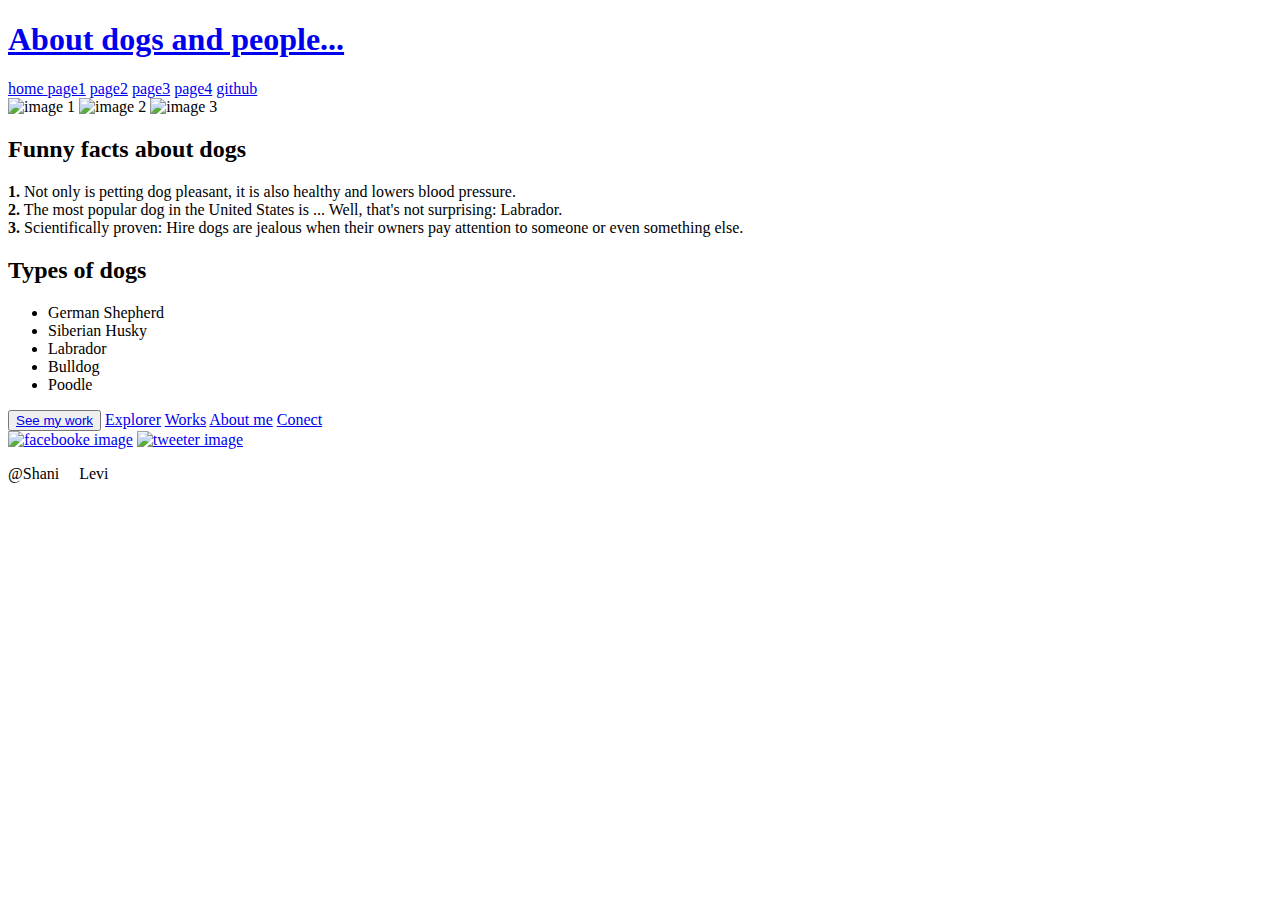
==== index.html @ 331afb94 "commit" ====
<!DOCTYPE html>
<html lang="en">
<head>
    <meta charset="UTF-8">
    <link rel="stylesheet" href="includes/style.css">
    <meta name="viewport" content="width=device-width, initial-scale=1.0">
    <link rel="stylesheet" href="https://fonts.googleapis.com/css?family=Sofia">
    <title>Dog HomePage</title>
</head>
<body>
    <header>
        <a id="logo" href= "index.html" > <h1>About dogs and people...</h1> </a> 
        <nav>
            <a  href= "index.html" target="_self" > home </a> 
			<a  href= "layout1.html" target="_self" > page1</a> 
			<a  href= "layout2.html" target="_self" > page2</a> 
			<a  href= "layout3.html" target="_self" > page3</a> 
			<a  href= "layout4.html" target="_self" > page4</a> 
			<a  href= "https://github.com/shani24levi" target="_blank" > github</a> 
        </nav>
    </header>

    <main>
        <section class="imageStyle">
            <img src="images/p1.jpg" alt="image 1"> 
            <img src="images/p2.jpg" alt="image 2">
            <img src="images/p3.jpg" alt="image 3">
        </section>

        <section class="aboutME">
            <h2>Funny facts about dogs</h2>
            <p>
                <b>1.</b> Not only is petting dog pleasant, it is also healthy and lowers blood pressure.<br> 
                <b>2.</b> The most popular dog in the United States is ... Well, that's not surprising: Labrador.<br> 
                <b>3.</b> Scientifically proven: Hire dogs are jealous when their owners pay attention to someone or even something else.
            </p>
        </section>

        <section class="dogsTypes">
            <h2>Types of dogs</h2>
            <ul>
                <li>
                    <i class="german"></i>
                    <span> German Shepherd </span>
                </li>

                <li>
                    <i class="husky"></i>
                    <span> Siberian Husky </span>
                </li>
            
                <li>
                    <i class="labrador"></i>
                    <span> Labrador </span>
                </li>

                <li>
                    <i class="bulldog"></i>
                    <span> Bulldog </span>
                </li>
                <li>
                    <i class="poodle"></i>
                    <span> Poodle </span>
                </li>
            </ul>
        </section>
    </main>

    <footer>
        <button> <a href= "https://github.com/shani24levi" target="_blank" > See my work</a>  </button>
        <span>
            <a href= "#" > Explorer</a> 
            <a href= "#" > Works</a> 
            <a href= "#" > About me</a> 
            <a href= "#" > Conect</a>  
        </span>


        <section class="line"></section>
            
		<section class="linkIMG">
			<a href= "https://he-il.facebook.com/" target="_blank"> <img src="images/f.jpg" alt="facebooke image"></a> 
            <a href= "https://twitter.com/?lang=he" target="_blank"> <img src="images/t1.png" alt="tweeter image"></a> 
            <br>
            <p> @Shani &nbsp; &nbsp; Levi</p>
		</section>
	</footer>
</body>
</html>
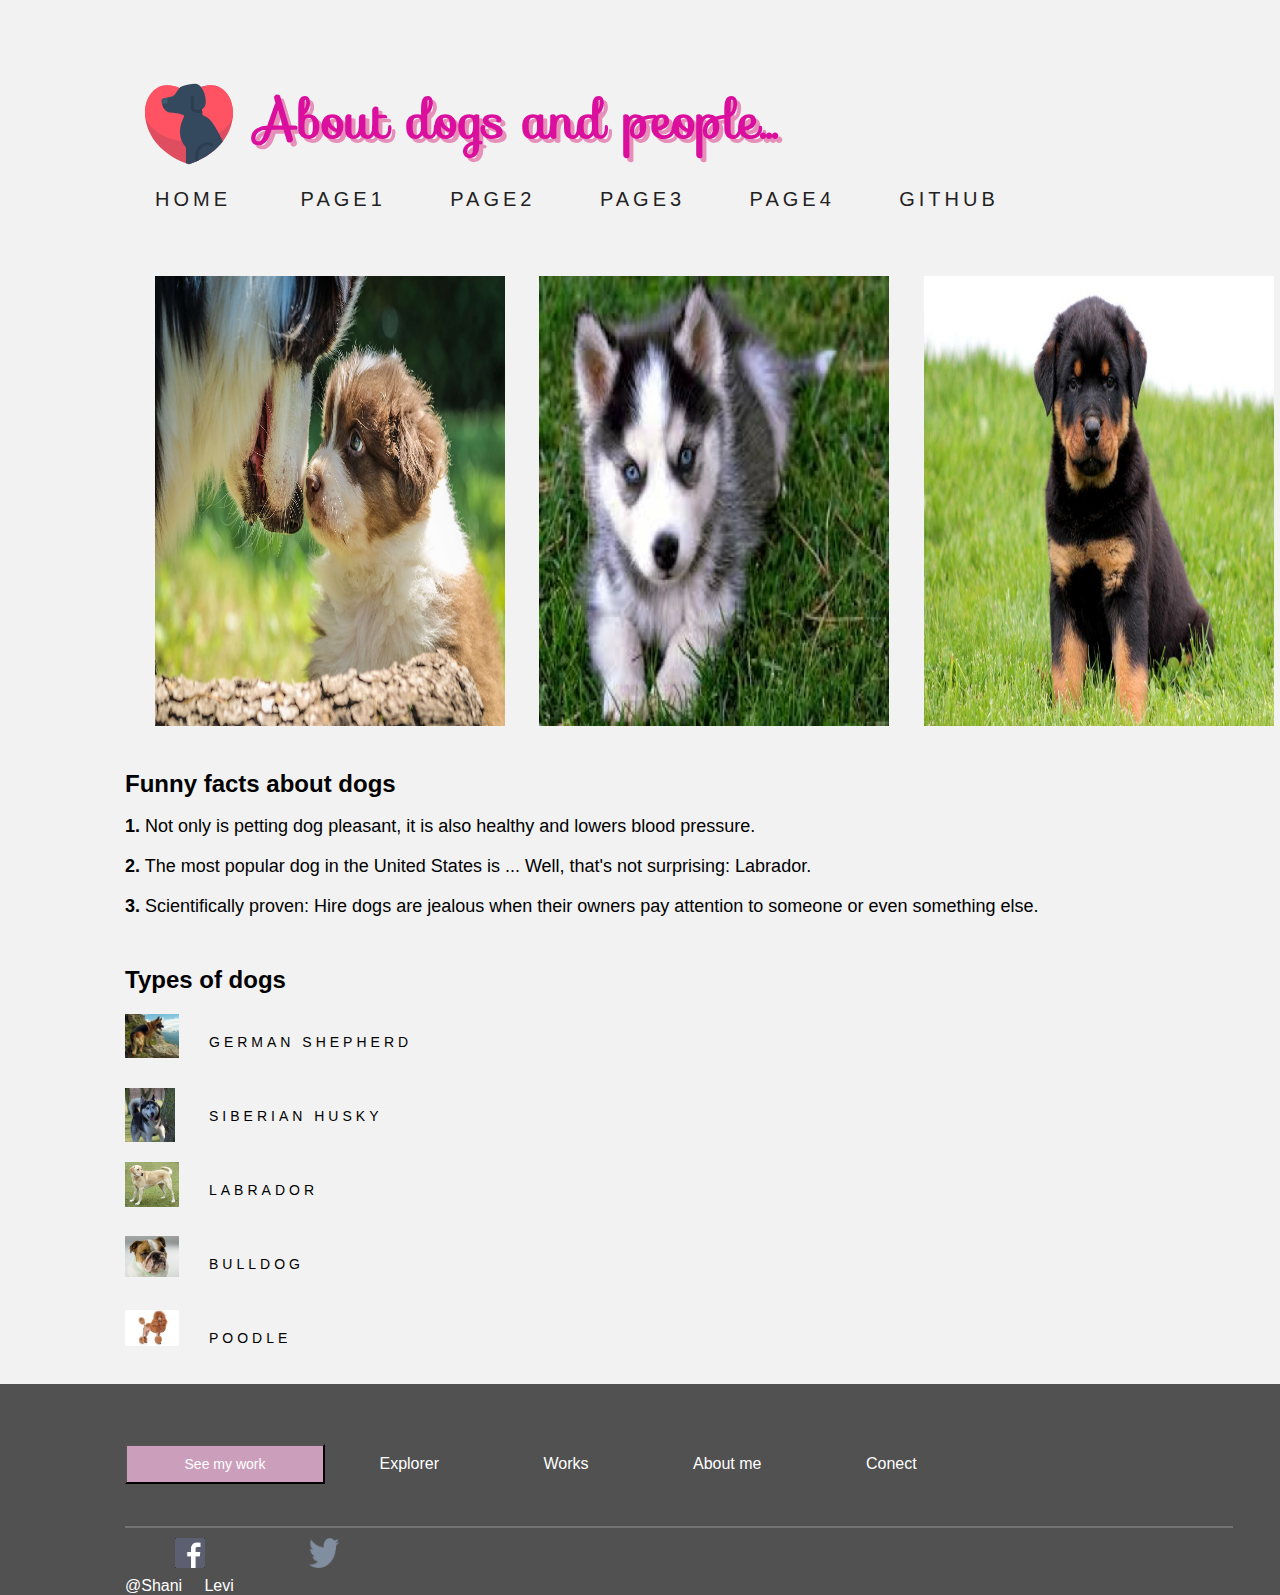
==== commit 5bab4e9a: "save" ====
--- a/index.html
+++ b/index.html
@@ -16,7 +16,7 @@
 			<a  href= "layout2.html" target="_self" > page2</a> 
 			<a  href= "layout3.html" target="_self" > page3</a> 
 			<a  href= "layout4.html" target="_self" > page4</a> 
-			<a  href= "https://github.com/shani24levi" target="_blank" > github</a> 
+			<a  href= "https://github.com/shani24levi/Dogs-people" target="_blank" > github</a> 
         </nav>
     </header>
 
--- a/includes/style.css
+++ b/includes/style.css
@@ -0,0 +1,216 @@
+* {
+    margin: 0px;
+    padding: 0px;
+}
+
+main, nav, article, aside, section, header,article,footer
+{display: block;}
+
+body{
+    font-family: Arial, Helvetica, sans-serif;
+    background: #f2f2f2;
+    font-style: normal;
+}
+
+a {
+    text-decoration: none;
+}
+
+header {
+    margin-top: 80px;
+    margin-bottom: 25px;
+}
+
+header, main {
+    margin-left: 125px;
+}
+
+header a h1 {
+    font-family: 'Sofia';
+    font-size: 4vw;
+    margin-left: 110px;
+    position: absolute;
+    color: #db0f9e;
+    text-shadow: 4px 4px rgb(229, 143, 185);
+    margin-bottom: 10px;
+}
+
+
+#logo {
+    background-image: url(../images/logo.svg);
+    background-repeat: no-repeat;
+    background-size: contain;
+    height: 88px;
+    width: 88px;
+    display: block;
+    margin: 20px;
+}
+
+
+nav a{
+    font-size: 20px;
+    letter-spacing: 4px;
+    text-transform: uppercase;
+    color: #222222;
+    padding:30px;
+}
+
+a:hover{
+    color: #db0f9e;
+}
+
+/*SECTION1*/
+.imageStyle img{
+    width: 350px;
+    height: 450px;
+    margin-top: 40px;
+    padding-left: 30px;
+}
+.videoStyle video{
+    height: 450px;
+    margin-left: 10%;
+    margin-top: 10px;
+}
+.imageStyleCircle{
+    margin-top: 40px;
+    padding-left: 30px;
+
+}
+.imageStyleCircle img{
+    width: 65%;
+    height: 65%;
+}
+.imageStyleCircle button{
+    width: 300px;
+    height: 300px;
+    border: solid 5px #db0f9e;
+    border-radius: 100%;
+}
+
+/*SECTION2*/
+.aboutME h2{
+    padding-top: 40px;
+}
+.aboutME p{
+    font-size: 18px;
+    line-height: 40px;
+    padding-top: 8px;
+}
+.aboutME a{
+    font-size: 18px;
+    line-height: 40px;
+    padding-top: 8px;
+    display: list-item;
+    color: black;
+}
+.aboutME a:hover{
+    color: #db0f9e;
+}
+/*SECTION3*/
+.dogsTypes{
+    padding-top: 40px;
+}
+.dogsTypes ul{
+    list-style: none;
+    font-size: 54px;
+    padding-top: 20px;
+}
+.dogsTypes li{
+    padding-bottom: 20px;  
+    display: flex;
+}
+.dogsTypes i{
+    height: 54px;
+    width: 54px;
+    background-repeat: no-repeat;
+    background-size: contain;
+    position: relative;
+}
+
+.dogsTypes span{
+    font-weight: 500;
+    font-size: 14px;
+    line-height: 24px;
+    letter-spacing: 4px;
+    text-transform: uppercase;
+    padding-left: 30px;
+    padding-top: 16px;
+}
+
+/*.......images class......*/
+.german { background-image: url(../images/type1.jpg);}
+.husky { background-image: url(../images/type2.jpg); }
+.labrador { background-image: url(../images/type3.jpg);}
+.bulldog {background-image: url(../images/type4.jpg);}
+.poodle {background-image: url(../images/type5.jpg);}
+/*................*/
+
+footer{
+    width: 100vw;
+    background: #515151;
+}
+
+button{
+    margin-left: 125px;
+    margin-top:60px;
+    width: 200px;
+    height: 40px;
+    background: #cb9fbc;
+    text-align: center;
+    font-size: 14px;
+}
+
+footer a{
+    line-height: 28px;
+    text-align: center;
+    color: #ffffff;
+    padding-left: 50px;
+    padding-right: 50px;
+}
+footer a:hover{
+    color: #db0f9e;
+}
+.linkIMG{
+    margin-left: 125px;
+    padding-top: 10px;
+    color: #ffffff;
+}
+.linkIMG img{
+    width: 30px;
+    height: 30px;
+}
+
+.line{
+    width: 1108px;
+    height: 1px;
+    mix-blend-mode: normal;
+    opacity: 0.2;
+    border: 1px solid #FFFFFF;
+    box-sizing: border-box;
+    margin-top: 42px;
+    margin-left: 125px;
+}
+.box{
+    display: flex;
+}
+.card {
+    width: 450px;
+    margin: 20px;
+    padding: 20px;    
+    border-radius: .9rem;
+    box-shadow: 0 1px 3px 0 #db0f9e, 0 0 0 1px #db0f9e;
+}
+.card img{
+    width: 400px;
+    height: 200px;
+}
+
+.card-block {
+    padding: 10px;
+    border-top: 1px solid rgba(34, 36, 38, .1);
+}
+.layout4{
+    background-image: url(../images/bone4.svg);
+    background-size: contain;
+    height: 88px;
+}